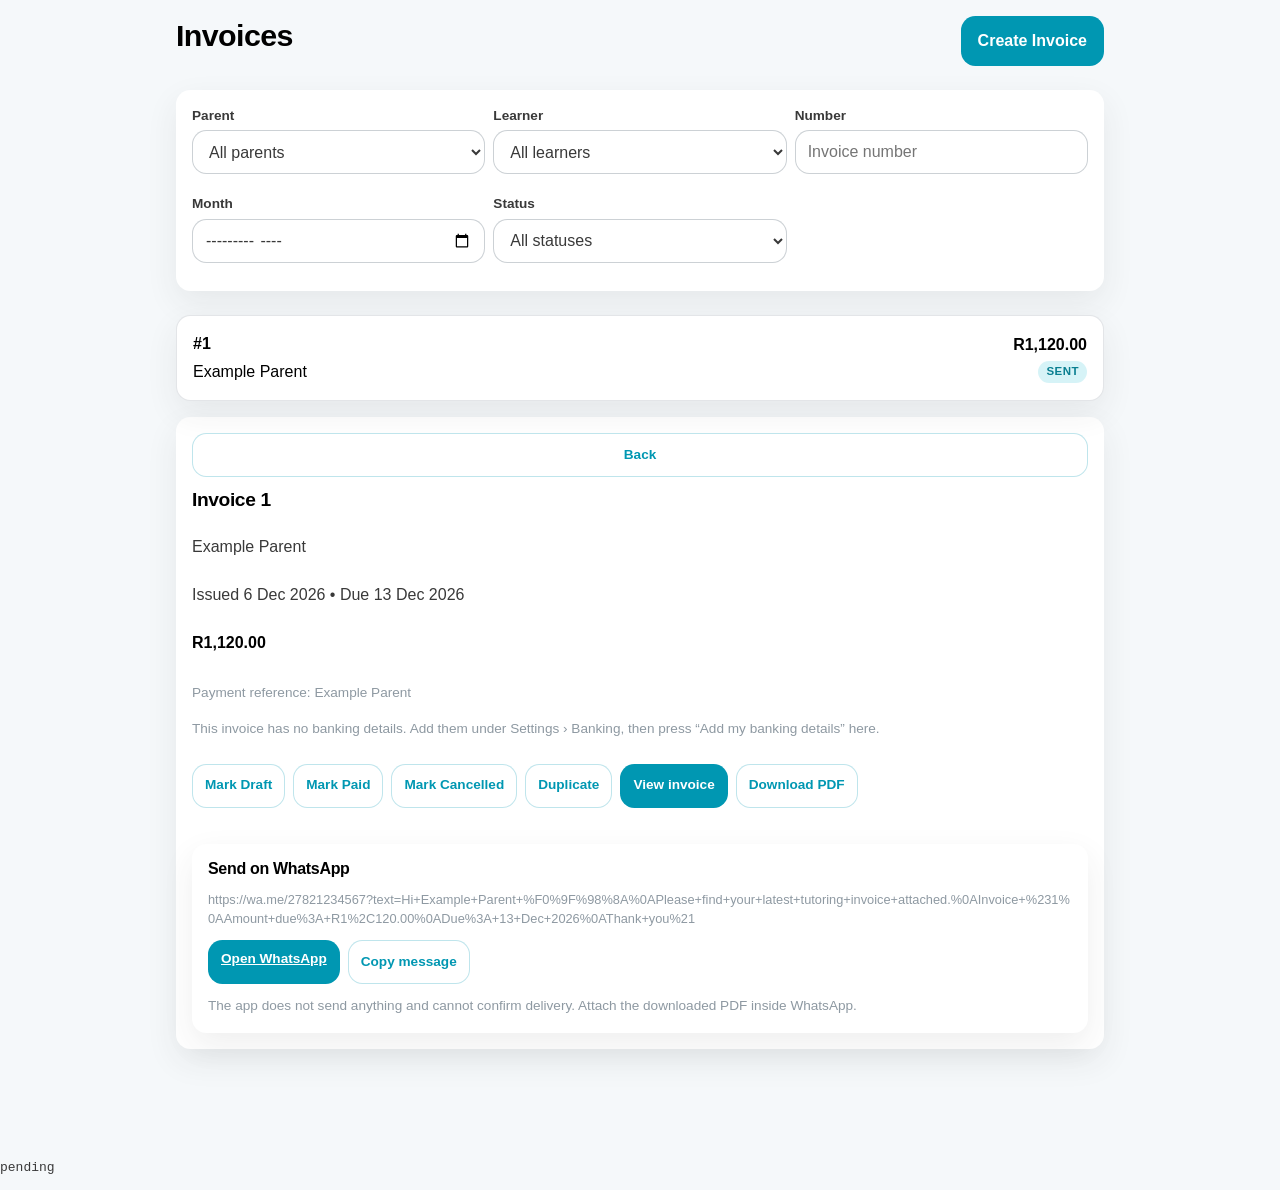
==== tests/owner_ui.html @ 09579c58 "Fix the five defects the owner reported on a live invoice - #ERROR! under a parent's name: write cel" ====
<!DOCTYPE html>
<!-- TEST-ONLY UI driver for the five owner-reported defects. Not part of the
     shipped app. It drives the REAL invoice screen in a real browser against an
     in-memory Google test double and reports PASS/FAIL into the DOM for headless
     Chromium to read. -->
<html lang="en">
<head><meta charset="utf-8" /><link rel="stylesheet" href="../assets/css/app.css" /></head>
<body>
  <div id="app"></div>
  <pre id="out">pending</pre>
  <script src="../lib/pdf-lib.min.js"></script>
  <script type="module">
    import { state } from "../assets/js/app.js";
    import { Store, MemoryBackend } from "../assets/js/store.js";
    import * as S from "../assets/js/service.js";
    import * as I from "../assets/js/invoicing.js";
    import { renderInvoiceNew } from "../assets/js/screens/invoice_new.js";
    import { renderInvoices } from "../assets/js/screens/invoices.js";

    const lines = [];
    let pass = 0, fail = 0;
    const ok = (name, cond, detail = "") => {
      if (cond) { pass++; lines.push("ok   " + name); }
      else { fail++; lines.push("FAIL " + name + " " + detail); }
    };
    const el = (tag, cls) => { const n = document.createElement(tag); if (cls) n.className = cls; return n; };
    const text = (root) => root.textContent || "";
    const buttons = (root) => [...root.querySelectorAll("button")];
    const byText = (root, t) => buttons(root).find((b) => (b.textContent || "").trim() === t);
    const tick = () => new Promise((r) => setTimeout(r, 60));

    // Unambiguous field lookup: every line-row control carries an aria-label.
    const byLabel = (root, label) => root.querySelector(`[aria-label="${label}"]`);
    const typeIn = (node, v) => { node.value = v; node.dispatchEvent(new Event("input", { bubbles: true })); };

    async function render(fn) {
      const app = document.getElementById("app");
      app.replaceChildren();
      const main = el("main", "app-main");
      app.appendChild(main);
      await fn(main, { navigate() {}, refresh() {} });
      return main;
    }

    // Drive step 1: type a parent's name and pick it from the type-ahead.
    async function pickParent(main, name) {
      const search = main.querySelector('input[type="search"]');
      search.value = name;
      search.dispatchEvent(new Event("input", { bubbles: true }));
      await tick();
      const pick = [...main.querySelectorAll(".typeahead-item")]
        .find((n) => (n.textContent || "").includes(name));
      pick.click();
      await tick();
      return pick;
    }

    async function next(main) {
      byText(main, "Next").click();
      await tick();
    }

    (async () => {
      try {
        // localStorage is shared across runs in this browser profile, so a stale
        // draft from an earlier test would be a false pass. Clear it up front.
        localStorage.clear();

        const store = new Store(new MemoryBackend());
        await store.open(); await store.bootstrapIfEmpty();
        state.store = store; state.user = { name: "Test", email: "t@example.com" }; state.ready = true;
        await S.saveParent(store, { name: "Example Parent", surname: "", whatsapp: "+27821234567" });
        await store.reload();

        // ===================================================================
        // 5. Typed work is NOT lost when moving between steps
        // ===================================================================
        lines.push("-- step 2 work survives a trip back to step 1 and forward again --");
        const main = await render(renderInvoiceNew);
        await pickParent(main, "Example Parent");
        await next(main);

        // Type a rate and hours on step 2. The rate box is prefilled from the
        // rate type, so it is overwritten here to prove the typed value is used.
        const rateInput = byLabel(main, "Rate for line 1");
        const hoursInput = byLabel(main, "Hours for line 1");
        ok("a rate box exists to type into", Boolean(rateInput));
        ok("the rate box is prefilled from the rate type", rateInput.value === "240.00", rateInput.value);
        typeIn(rateInput, "280");
        typeIn(hoursInput, "4");
        await tick();
        ok("the live line total updates to R1,120.00",
          text(main.querySelector(".line-total")).includes("1,120.00"), text(main.querySelector(".line-total")));
        ok("the grand total updates to R1,120.00",
          text(main.querySelector(".grand-total")).includes("1,120.00"), text(main.querySelector(".grand-total")));

        // Go BACK to step 1, then FORWARD again. This is the exact action that
        // used to wipe everything and leave "Line 1: enter a rate".
        byText(main, "Back").click();
        await tick();
        ok("step 1 is shown after Back", text(main).includes("Who is it for?"));
        await next(main);

        ok("the rate typed on step 2 survived the round trip",
          byLabel(main, "Rate for line 1").value === "280", byLabel(main, "Rate for line 1").value);
        ok("the hours typed on step 2 survived the round trip",
          byLabel(main, "Hours for line 1").value === "4", byLabel(main, "Hours for line 1").value);
        ok("the grand total still reads R1,120.00",
          text(main.querySelector(".grand-total")).includes("1,120.00"), text(main.querySelector(".grand-total")));

        // A full page reload must also keep the work (draft in localStorage).
        const raw = localStorage.getItem("ctt_invoice_draft");
        ok("the draft is written to localStorage", Boolean(raw) && raw.includes("280"), String(raw).slice(0, 120));
        const again = await render(renderInvoiceNew);
        ok("reopening the screen restores the step", text(again).includes("Rate and hours"), text(again).slice(0, 80));
        ok("reopening the screen restores the typed rate",
          byLabel(again, "Rate for line 1").value === "280", byLabel(again, "Rate for line 1").value);
        ok("reopening the screen restores the typed hours",
          byLabel(again, "Hours for line 1").value === "4", byLabel(again, "Hours for line 1").value);

        // ===================================================================
        // 5b. The error message is actionable
        // ===================================================================
        lines.push("-- a missing rate is reported on the field, not as 'Line 1: enter a rate' --");
        localStorage.clear();
        const blank = await render(renderInvoiceNew);
        await pickParent(blank, "Example Parent");
        await next(blank);
        // Clear BOTH boxes (the rate arrives prefilled) and try to move on.
        typeIn(byLabel(blank, "Rate for line 1"), "");
        typeIn(byLabel(blank, "Hours for line 1"), "");
        byText(blank, "Next").click();
        await tick();
        const msg = text(blank);
        ok("the owner stays on the step holding the problem", text(blank).includes("Rate and hours"));
        ok("the message names the rate box", msg.includes('type the hourly rate in the "Rate" box'), msg.slice(0, 200));
        ok("the message names the hours box", msg.includes('type the number of hours in the "Hours" box'), msg.slice(0, 200));
        ok("the message names the line", msg.includes("Line 1"), msg.slice(0, 200));
        ok("the message is NOT the old bare wording", !/Line 1: enter a rate\s*$/m.test(msg), msg.slice(0, 200));
        ok("the offending row is highlighted", Boolean(blank.querySelector(".line-row.field-error")));
        ok("focus lands on the FIRST offending box (the rate)",
          document.activeElement === byLabel(blank, "Rate for line 1"),
          document.activeElement && document.activeElement.getAttribute("aria-label"));

        // Filling the rate in leaves only the hours complaint, focused there.
        typeIn(byLabel(blank, "Rate for line 1"), "280");
        byText(blank, "Next").click();
        await tick();
        ok("filling the rate clears its complaint",
          !text(blank).includes('type the hourly rate'), text(blank).slice(0, 200));
        ok("focus moves to the remaining offending box (the hours)",
          document.activeElement === byLabel(blank, "Hours for line 1"),
          document.activeElement && document.activeElement.getAttribute("aria-label"));

        typeIn(byLabel(blank, "Hours for line 1"), "4");
        byText(blank, "Next").click();
        await tick();
        ok("with both boxes filled the owner reaches the dates step",
          text(blank).includes("Invoice date"), text(blank).slice(0, 120));

        // ===================================================================
        // 3. The wording is the owner's rate label
        // ===================================================================
        lines.push("-- the line wording is the rate label, not 'High Tuition' --");
        localStorage.clear();
        const wording = await render(renderInvoiceNew);
        await pickParent(wording, "Example Parent");
        await next(wording);
        const sel = wording.querySelector(".rate-select");
        sel.value = "high";
        sel.dispatchEvent(new Event("change", { bubbles: true }));
        await tick();
        // The description is the one text box in the row that is not the rate.
        const desc = byLabel(wording, "Description for line 1");
        ok("the description box defaults to 'High School'", desc.value === "High School", desc.value);
        ok("the rate box refills from the new rate type", byLabel(wording, "Rate for line 1").value === "280.00",
          byLabel(wording, "Rate for line 1").value);
        ok("the words 'High Tuition' appear nowhere on the screen", !text(wording).includes("High Tuition"));

        // ===================================================================
        // 2. Banking details are surfaced
        // ===================================================================
        lines.push("-- banking: the invoice says so, and one click fixes it --");
        const bankStore = new Store(new MemoryBackend());
        await bankStore.open(); await bankStore.bootstrapIfEmpty();
        state.store = bankStore;
        await S.saveParent(bankStore, { name: "Example Parent", whatsapp: "0821234567" });
        await bankStore.reload();
        const oldInv = await S.createInvoice(bankStore, {
          parentId: 1, lines: [{ service: "high", mode: "hourly", rate: "280", hours: "4" }], status: "Sent",
        });
        await bankStore.reload();
        const listMain = await render(renderInvoices);
        const rowBtn = [...listMain.querySelectorAll("button")].find((b) => (b.textContent || "").includes(String(oldInv.number_text)));
        rowBtn.click();
        await tick();
        ok("an invoice with blank banking says so plainly",
          text(listMain).includes("no banking details") || text(listMain).includes("blank"),
          text(listMain).slice(0, 200));
        ok("it tells the owner where to add them", text(listMain).includes("Settings"));

        // Fill the banking in, then reload the list: the repair button appears.
        await bankStore.saveSettings({ account_holder: "Example Holder", bank_name: "Example Bank", account_number: "1234567890" });
        await bankStore.reload();
        const list2 = await render(renderInvoices);
        [...list2.querySelectorAll("button")].find((b) => (b.textContent || "").includes(String(oldInv.number_text))).click();
        await tick();
        const repair = [...list2.querySelectorAll("button")].find((b) => (b.textContent || "").includes("Add my banking details"));
        ok("a one-click 'Add my banking details' repair is offered", Boolean(repair));
        repair.click();
        await tick();
        await bankStore.reload();
        const fixed = bankStore.invoices.find((i) => String(i.invoice_id) === String(oldInv.invoice_id));
        ok("the repair copies the bank name onto the invoice", fixed.snap_bank_name === "Example Bank", fixed.snap_bank_name);
        ok("the repair copies the account holder", fixed.snap_bank_account_holder === "Example Holder");
        ok("the repair leaves the total alone", Number(fixed.total_cents) === 112000, String(fixed.total_cents));

        // ===================================================================
        // 1. No '#ERROR!' reaches the screen
        // ===================================================================
        lines.push("-- a stored Sheets error literal is never rendered --");
        const errStore = new Store(new MemoryBackend());
        await errStore.open(); await errStore.bootstrapIfEmpty();
        await S.saveParent(errStore, { name: "Example Parent", whatsapp: "#ERROR!" });
        await errStore.reload();
        ok("the error literal is neutralised on read", errStore.parents[0].whatsapp === "",
          JSON.stringify(errStore.parents[0].whatsapp));
        state.store = errStore;
        const parentsMain = await render((await import("../assets/js/screens/parents.js")).renderParents);
        ok("no '#ERROR!' anywhere on the parents screen", !text(parentsMain).includes("#ERROR"),
          text(parentsMain).slice(0, 200));

        document.getElementById("out").textContent = lines.join("\n") + `\n\nOWNER_UI checks: ${pass} passed, ${fail} failed\nOWNER_UI: ${fail === 0 ? "PASS" : "FAIL"}`;
        document.title = fail === 0 ? "PASS" : "FAIL";
      } catch (err) {
        document.getElementById("out").textContent = lines.join("\n") + "\nHARNESS ERROR: " + (err && err.stack || err);
        document.title = "FAIL";
      }
    })();
  </script>
</body>
</html>
---- assets/css/app.css ----
/* Chloe's Travelling Tutors — invoice app stylesheet.
   Mobile-first (iPhone-primary): designed at ~390px, then wider. Uses the real
   CTT brand palette and a consistent spacing/type scale. */

:root {
  --ctt-blue: #0097b2;
  --ctt-black: #000000;
  --ctt-dark-grey: #393939;
  --ctt-soft-grey: #8e99a2;
  --ctt-light-bg: #f5f8fa;
  --ctt-teal-light: #47d3e5;
  --ctt-teal-mid: #1ebdd1;
  --ctt-white: #ffffff;
  --ctt-border: rgba(0, 151, 178, 0.25);
  --ctt-danger: #b3261e;

  --space-1: 0.25rem;
  --space-2: 0.5rem;
  --space-3: 0.75rem;
  --space-4: 1rem;
  --space-5: 1.5rem;
  --space-6: 2rem;
  --space-7: 3rem;

  --radius: 0.9rem;
  --radius-lg: 1.25rem;
  --tap: 44px;
  --shadow: 0 0.75rem 2rem rgba(57, 57, 57, 0.08);
  --font: -apple-system, BlinkMacSystemFont, "Segoe UI", Roboto, "Helvetica Neue", Arial, sans-serif;
}

* { box-sizing: border-box; }

html { scroll-behavior: smooth; -webkit-text-size-adjust: 100%; }

body {
  margin: 0;
  font-family: var(--font);
  color: var(--ctt-dark-grey);
  background: var(--ctt-light-bg);
  line-height: 1.5;
}

h1, h2, h3 {
  color: var(--ctt-black);
  font-weight: 800;
  letter-spacing: -0.02em;
  line-height: 1.15;
  margin: 0 0 var(--space-3) 0;
}
h1 { font-size: 1.6rem; }
h2 { font-size: 1.2rem; }
h3 { font-size: 1rem; }
p { margin: 0 0 var(--space-3) 0; }

.help { color: var(--ctt-soft-grey); font-size: 0.85rem; margin: var(--space-1) 0 0 0; }
.hidden { display: none !important; }
.error-text { color: var(--ctt-danger); font-weight: 700; }

/* ---- header --------------------------------------------------------- */
.app-header {
  position: sticky;
  top: 0;
  z-index: 50;
  background: var(--ctt-white);
  border-bottom: 1px solid rgba(142, 153, 162, 0.25);
}
.header-inner {
  max-width: 60rem;
  margin: 0 auto;
  padding: var(--space-3) var(--space-4);
  display: flex;
  align-items: center;
  gap: var(--space-3);
}
.brand-logo { height: 40px; width: auto; }
.brand-text { line-height: 1.05; flex: 1 1 auto; }
.brand-text strong { display: block; font-size: 0.72rem; text-transform: uppercase; letter-spacing: 0.08em; color: var(--ctt-black); }
.brand-text span { display: block; font-size: 1.05rem; font-weight: 800; color: var(--ctt-blue); }
.header-right { margin-left: auto; }

/* ---- layout --------------------------------------------------------- */
.app-main {
  max-width: 60rem;
  margin: 0 auto;
  padding: var(--space-4);
  padding-bottom: 6rem;
}
.screen { display: grid; gap: var(--space-5); min-width: 0; }
.screen > * { min-width: 0; }
.screen-head { display: flex; align-items: center; justify-content: space-between; gap: var(--space-3); }
.gate { display: flex; align-items: center; justify-content: center; min-height: 70vh; }
.gate-card { background: var(--ctt-white); border-radius: var(--radius-lg); padding: var(--space-6); box-shadow: var(--shadow); max-width: 30rem; text-align: center; }
.loading { padding: var(--space-6); text-align: center; color: var(--ctt-soft-grey); }

/* ---- buttons -------------------------------------------------------- */
.btn {
  min-height: var(--tap);
  padding: var(--space-3) var(--space-4);
  border-radius: var(--radius);
  border: 1px solid transparent;
  font: inherit;
  font-weight: 700;
  cursor: pointer;
  transition: background 0.15s ease, transform 0.05s ease, box-shadow 0.15s ease;
}
.btn:active { transform: translateY(1px); }
.btn:focus-visible { outline: 3px solid var(--ctt-teal-mid); outline-offset: 2px; }
.btn.primary { background: var(--ctt-blue); color: var(--ctt-white); }
.btn.primary:hover { background: #007f96; }
.btn.secondary { background: var(--ctt-white); color: var(--ctt-blue); border-color: var(--ctt-border); }
.btn.secondary:hover { background: rgba(0, 151, 178, 0.08); }
.btn.danger { background: var(--ctt-danger); color: var(--ctt-white); }
.btn.danger:hover { filter: brightness(1.05); }
.btn.small { min-height: 44px; padding: var(--space-2) var(--space-3); font-size: 0.85rem; }
.btn.large { min-height: 52px; padding: var(--space-4) var(--space-5); font-size: 1.05rem; width: 100%; }

/* ---- create invoice CTA (first, largest element) -------------------- */
.create-invoice-cta {
  width: 100%;
  min-height: 76px;
  display: flex;
  align-items: center;
  justify-content: center;
  gap: var(--space-3);
  font-size: 1.25rem;
  font-weight: 800;
  color: var(--ctt-white);
  background: var(--ctt-blue);
  border: none;
  border-radius: var(--radius-lg);
  box-shadow: var(--shadow);
  cursor: pointer;
}
.create-invoice-cta:active { transform: translateY(1px); }
.cta-plus { font-size: 1.8rem; line-height: 1; }

/* ---- dashboard stats ------------------------------------------------ */
.stat-grid { display: grid; grid-template-columns: 1fr 1fr; gap: var(--space-3); }
.stat { background: var(--ctt-white); border-radius: var(--radius); padding: var(--space-4); box-shadow: var(--shadow); display: grid; gap: var(--space-1); }
.stat-value { font-size: 1.25rem; font-weight: 800; color: var(--ctt-black); }
.stat-label { font-size: 0.78rem; color: var(--ctt-soft-grey); text-transform: uppercase; letter-spacing: 0.05em; }
.quick-links { display: grid; grid-template-columns: 1fr 1fr; gap: var(--space-3); }
.quick-link { min-height: var(--tap); padding: var(--space-3); border-radius: var(--radius); border: 1px solid var(--ctt-border); background: var(--ctt-white); font: inherit; font-weight: 700; color: var(--ctt-dark-grey); cursor: pointer; }
.quick-link:hover { color: var(--ctt-blue); background: rgba(0, 151, 178, 0.06); }

/* ---- forms ---------------------------------------------------------- */
.field { display: grid; gap: var(--space-1); margin-bottom: var(--space-3); }
.field label { font-weight: 700; font-size: 0.85rem; color: var(--ctt-dark-grey); }
input, select, textarea {
  min-height: var(--tap);
  padding: var(--space-2) var(--space-3);
  border: 1px solid rgba(142, 153, 162, 0.45);
  border-radius: var(--radius);
  font: inherit;
  background: var(--ctt-white);
  color: var(--ctt-dark-grey);
  width: 100%;
}
input:focus-visible, select:focus-visible, textarea:focus-visible { outline: 3px solid var(--ctt-teal-mid); outline-offset: 1px; border-color: var(--ctt-blue); }
input[type="checkbox"] { width: auto; min-height: auto; height: 24px; width: 24px; accent-color: var(--ctt-blue); }
textarea { min-height: 90px; }
.filter-grid { display: grid; grid-template-columns: 1fr; gap: var(--space-2); background: var(--ctt-white); padding: var(--space-4); border-radius: var(--radius); box-shadow: var(--shadow); }
.filter-grid.two { grid-template-columns: 1fr; }

/* ---- new invoice steps ---------------------------------------------- */
.invoice-form { display: grid; gap: var(--space-4); min-width: 0; }
.invoice-form > * { min-width: 0; }
.invoice-form .step-panel, .step-tabs, .line-row { max-width: 100%; }
.step-tabs { display: flex; flex-wrap: wrap; gap: var(--space-2); padding-bottom: var(--space-1); min-width: 0; }
.step-tab { display: flex; align-items: center; gap: var(--space-2); border: 1px solid var(--ctt-border); background: var(--ctt-white); border-radius: 999px; padding: var(--space-2) var(--space-3); font: inherit; font-weight: 700; color: var(--ctt-soft-grey); white-space: nowrap; min-height: var(--tap); cursor: pointer; }
.step-tab.active { color: var(--ctt-white); background: var(--ctt-blue); border-color: var(--ctt-blue); }
.step-num { display: inline-flex; align-items: center; justify-content: center; width: 22px; height: 22px; border-radius: 50%; background: rgba(255, 255, 255, 0.25); font-size: 0.8rem; }
.step-panel { min-width: 0; overflow-wrap: anywhere; background: var(--ctt-white); padding: var(--space-5); border-radius: var(--radius-lg); box-shadow: var(--shadow); }
.step-actions { display: grid; gap: var(--space-3); margin-top: var(--space-4); }
.typeahead { display: grid; gap: var(--space-2); margin-top: var(--space-2); }
.typeahead-item { display: flex; justify-content: space-between; gap: var(--space-3); min-height: var(--tap); padding: var(--space-3); border: 1px solid var(--ctt-border); border-radius: var(--radius); background: var(--ctt-white); font: inherit; text-align: left; cursor: pointer; }
.typeahead-item:hover { background: rgba(0, 151, 178, 0.06); }
.typeahead-item.new { color: var(--ctt-blue); font-weight: 700; border-style: dashed; }
.parent-details { margin-top: var(--space-3); }
.picked { font-weight: 700; color: var(--ctt-black); }
.line-row { border: 1px solid rgba(142, 153, 162, 0.3); border-radius: var(--radius); padding: var(--space-4); margin-bottom: var(--space-3); }
.line-grid { display: grid; grid-template-columns: 1fr; gap: var(--space-2); }
.line-foot { display: flex; align-items: center; justify-content: space-between; gap: var(--space-3); margin-top: var(--space-2); }
.line-total { font-weight: 800; color: var(--ctt-black); }
.invoice-preview { display: flex; align-items: center; justify-content: space-between; background: var(--ctt-light-bg); border-radius: var(--radius); padding: var(--space-4); margin-top: var(--space-3); font-weight: 700; }
.grand-total { font-size: 1.4rem; font-weight: 800; color: var(--ctt-blue); }

/* ---- lists ---------------------------------------------------------- */
.invoice-list, .parent-list, .rate-list { display: grid; gap: var(--space-3); }
.invoice-row { display: flex; align-items: center; justify-content: space-between; gap: var(--space-3); text-align: left; min-height: var(--tap); padding: var(--space-4); border-radius: var(--radius); border: 1px solid rgba(142, 153, 162, 0.25); background: var(--ctt-white); box-shadow: var(--shadow); font: inherit; cursor: pointer; }
.invoice-row:hover { border-color: var(--ctt-blue); }
.inv-main { display: grid; gap: var(--space-1); }
.inv-side { display: grid; justify-items: end; gap: var(--space-1); }
.inv-amount { font-weight: 800; color: var(--ctt-black); }
.badge { font-size: 0.72rem; font-weight: 800; padding: 0.15rem 0.5rem; border-radius: 999px; background: var(--ctt-light-bg); color: var(--ctt-dark-grey); text-transform: uppercase; letter-spacing: 0.04em; }
.status-paid { background: rgba(0, 151, 178, 0.15); color: #007f96; }
.status-sent { background: rgba(30, 189, 209, 0.18); color: #0a7f91; }
.status-overdue, .status-cancelled { background: rgba(179, 38, 30, 0.12); color: var(--ctt-danger); }
.status-draft { background: var(--ctt-light-bg); color: var(--ctt-soft-grey); }

.parent-card, .rate-card, .settings-card, .detail-panel, .whatsapp-block { background: var(--ctt-white); border-radius: var(--radius); padding: var(--space-4); box-shadow: var(--shadow); }
.parent-head { display: flex; justify-content: space-between; gap: var(--space-3); }
.learner-row { display: flex; align-items: center; gap: var(--space-2); flex-wrap: wrap; padding: var(--space-2) 0; border-bottom: 1px solid rgba(142, 153, 162, 0.2); }
.detail-actions { display: flex; flex-wrap: wrap; gap: var(--space-2); margin: var(--space-3) 0; }
.detail-panel { margin-top: var(--space-4); display: grid; gap: var(--space-3); }
.whatsapp-block { margin-top: var(--space-3); }
.wa-url { word-break: break-all; font-size: 0.8rem; color: var(--ctt-soft-grey); }
.rate-grid, .settings-card .field:last-of-type { margin-bottom: var(--space-2); }
.empty { text-align: center; padding: var(--space-6); background: var(--ctt-white); border: 2px dashed var(--ctt-border); border-radius: var(--radius-lg); }

/* ---- bottom navigation --------------------------------------------- */
.bottom-nav {
  position: fixed;
  left: 0; right: 0; bottom: 0;
  z-index: 60;
  display: flex;
  background: var(--ctt-white);
  border-top: 1px solid rgba(142, 153, 162, 0.25);
  padding-bottom: env(safe-area-inset-bottom, 0);
}
.nav-item { flex: 1 1 0; min-height: var(--tap); display: grid; place-items: center; gap: 0.1rem; border: none; background: none; font: inherit; font-size: 0.7rem; font-weight: 700; color: var(--ctt-soft-grey); cursor: pointer; padding: var(--space-2) 0; }
.nav-item.active { color: var(--ctt-blue); }
.nav-item:focus-visible, .quick-link:focus-visible, .invoice-row:focus-visible,
.typeahead-item:focus-visible, .step-tab:focus-visible, .create-invoice-cta:focus-visible { outline: 3px solid var(--ctt-teal-mid); outline-offset: 2px; }
.quick-link:active, .invoice-row:active, .nav-item:active { background: rgba(0, 151, 178, 0.1); }
.nav-icon { display: inline-flex; align-items: center; justify-content: center; width: 26px; height: 26px; border-radius: 50%; background: rgba(0, 151, 178, 0.12); color: var(--ctt-blue); font-weight: 800; }
.nav-label { line-height: 1; }

/* ---- dialogs / toast ------------------------------------------------ */
dialog.app-dialog { border: none; border-radius: var(--radius-lg); padding: var(--space-5); max-width: 26rem; width: calc(100% - 2rem); box-shadow: 0 1rem 3rem rgba(0,0,0,0.25); }
dialog.app-dialog::backdrop { background: rgba(0, 0, 0, 0.4); }
.dialog-actions { display: flex; gap: var(--space-3); justify-content: flex-end; margin-top: var(--space-4); }
.toast { position: fixed; left: var(--space-4); right: var(--space-4); bottom: 84px; z-index: 100; padding: var(--space-3) var(--space-4); border-radius: var(--radius); background: var(--ctt-dark-grey); color: var(--ctt-white); font-weight: 700; text-align: center; transform: translateY(20px); opacity: 0; pointer-events: none; transition: opacity 0.2s ease, transform 0.2s ease; }
.toast.visible { opacity: 1; transform: translateY(0); }
.toast-success { background: var(--ctt-blue); }
.toast-error { background: var(--ctt-danger); }
.error-box { background: rgba(179, 38, 30, 0.08); border: 1px solid var(--ctt-danger); color: var(--ctt-danger); padding: var(--space-4); border-radius: var(--radius); font-weight: 700; }
ul.error-box { margin: 0; padding-left: var(--space-5); }
ul.error-box li { margin: var(--space-1) 0; }
/* Marks the exact line row a validation message refers to. */
.line-row.field-error { border-color: var(--ctt-danger); box-shadow: 0 0 0 2px rgba(179, 38, 30, 0.18); }

/* ---- document viewer ------------------------------------------------- */
body.viewer-open { overflow: hidden; }
.viewer-overlay { position: fixed; inset: 0; z-index: 200; background: rgba(0, 0, 0, 0.6); display: grid; grid-template-rows: auto 1fr; }
.viewer-bar { display: flex; align-items: center; gap: var(--space-3); padding: var(--space-3) var(--space-4); background: var(--ctt-white); border-bottom: 1px solid rgba(142, 153, 162, 0.25); padding-top: max(var(--space-3), env(safe-area-inset-top, 0)); }
.viewer-name { flex: 1 1 auto; min-width: 0; overflow: hidden; text-overflow: ellipsis; white-space: nowrap; font-weight: 700; font-size: 0.85rem; }
.viewer-frame { width: 100%; height: 100%; border: 0; background: var(--ctt-white); }

/* ---- wider screens -------------------------------------------------- */
@media (min-width: 640px) {
  h1 { font-size: 1.9rem; }
  .stat-grid { grid-template-columns: repeat(3, 1fr); }
  .filter-grid { grid-template-columns: repeat(3, 1fr); }
  .filter-grid.two { grid-template-columns: 2fr 1fr; }
  .line-grid { grid-template-columns: 2fr 1fr 1.4fr 1fr; align-items: end; }
  .step-actions { grid-template-columns: auto auto; justify-content: end; }
  .quick-links { grid-template-columns: repeat(4, 1fr); }
}
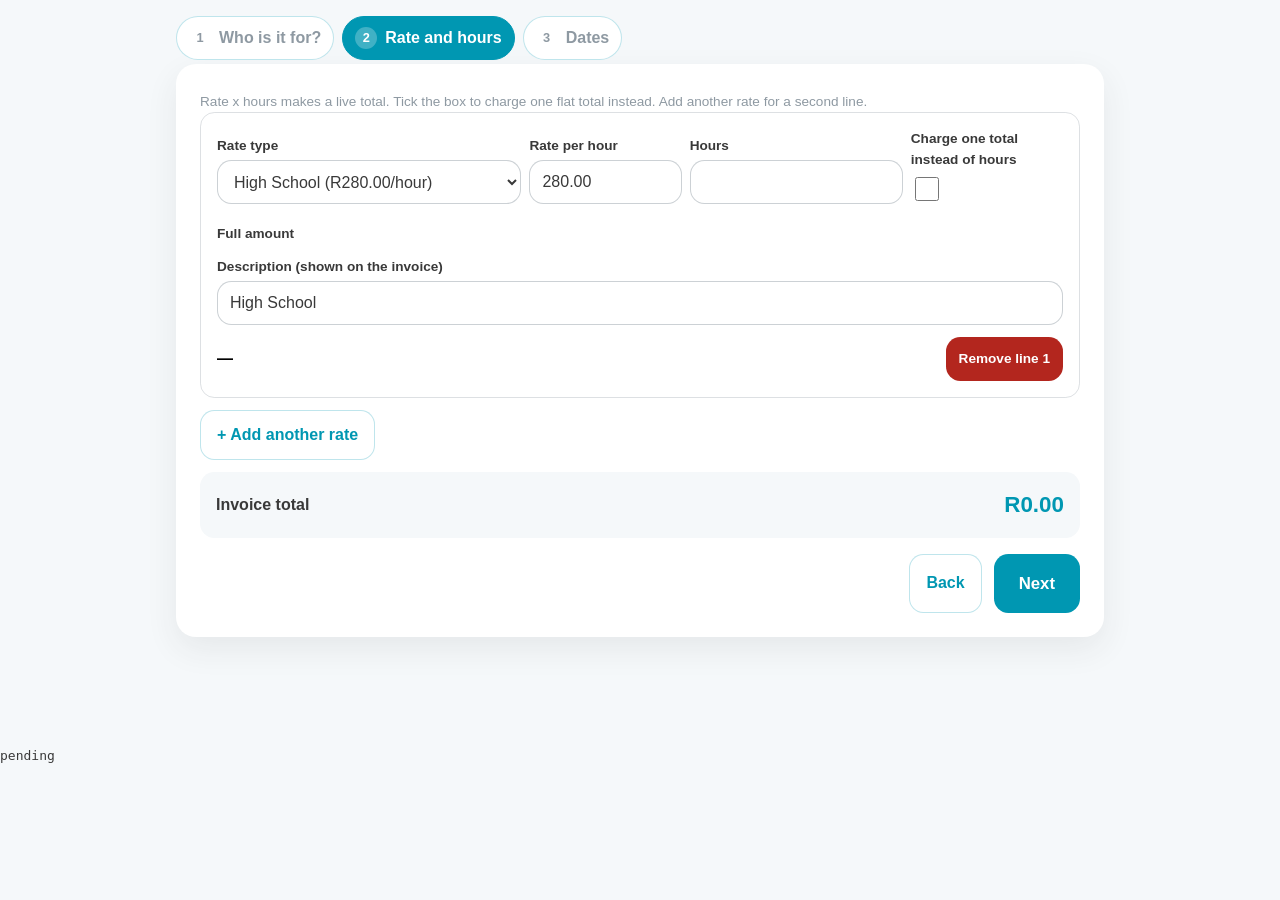
==== commit f6f8a458: "Accept a comma or a dot as the decimal separator for hours and amounts Typing "6,5" hours silently b" ====
--- a/tests/owner_ui.html
+++ b/tests/owner_ui.html
@@ -16,6 +16,7 @@
     import * as I from "../assets/js/invoicing.js";
     import { renderInvoiceNew } from "../assets/js/screens/invoice_new.js";
     import { renderInvoices } from "../assets/js/screens/invoices.js";
+    import { renderSettings } from "../assets/js/screens/settings.js";
 
     const lines = [];
     let pass = 0, fail = 0;
@@ -199,9 +200,27 @@
           text(listMain).slice(0, 200));
         ok("it tells the owner where to add them", text(listMain).includes("Settings"));
 
-        // Fill the banking in, then reload the list: the repair button appears.
-        await bankStore.saveSettings({ account_holder: "Example Holder", bank_name: "Example Bank", account_number: "1234567890" });
+        // Fill the banking in through the REAL Settings form (not the API), so
+        // the test covers the path the owner actually uses.
+        const settingsMain = await render(renderSettings);
+        const bankCard = [...settingsMain.querySelectorAll(".settings-card")]
+          .find((c) => text(c).includes("Banking"));
+        ok("Settings has a Banking card", Boolean(bankCard));
+        const bankInputs = [...bankCard.querySelectorAll("input")];
+        ok("the Banking card has all six fields", bankInputs.length === 6, String(bankInputs.length));
+        const bankValues = ["Example Holder", "Cheque", "Example Bank", "679000", "1234567890", "EXAMZAJJ"];
+        bankInputs.forEach((inp, i) => { inp.value = bankValues[i]; });
+        byText(bankCard, "Save").click();
+        await tick();
         await bankStore.reload();
+        ok("saving the Banking card stores the bank name", bankStore.settings.bank_name === "Example Bank",
+          bankStore.settings.bank_name);
+        ok("saving the Banking card stores the account number",
+          bankStore.settings.account_number === "1234567890", bankStore.settings.account_number);
+        ok("saving the Banking card stores the SWIFT code", bankStore.settings.swift_bic === "EXAMZAJJ",
+          bankStore.settings.swift_bic);
+
+        // Reload the invoice list: the repair button now appears.
         const list2 = await render(renderInvoices);
         [...list2.querySelectorAll("button")].find((b) => (b.textContent || "").includes(String(oldInv.number_text))).click();
         await tick();
@@ -213,7 +232,52 @@
         const fixed = bankStore.invoices.find((i) => String(i.invoice_id) === String(oldInv.invoice_id));
         ok("the repair copies the bank name onto the invoice", fixed.snap_bank_name === "Example Bank", fixed.snap_bank_name);
         ok("the repair copies the account holder", fixed.snap_bank_account_holder === "Example Holder");
+        ok("the repair copies the SWIFT code", fixed.snap_bank_swift === "EXAMZAJJ", fixed.snap_bank_swift);
         ok("the repair leaves the total alone", Number(fixed.total_cents) === 112000, String(fixed.total_cents));
+
+        // ===================================================================
+        // 0. A comma works as the decimal separator on the real invoice screen
+        // ===================================================================
+        // The defect this guards: typing "6,5" hours silently produced 65 hours,
+        // because "," was stripped as noise. The owner types on a South African
+        // keyboard where "," is the decimal key, so this must work end to end on
+        // the screen they actually use, not just in the parser.
+        lines.push("-- a comma works as the decimal point on the real screen --");
+        state.store = store;
+        localStorage.clear();
+        const commaMain = await render(renderInvoiceNew);
+        await pickParent(commaMain, "Example Parent");
+        await next(commaMain);
+        typeIn(byLabel(commaMain, "Rate for line 1"), "280,00");
+        typeIn(byLabel(commaMain, "Hours for line 1"), "2,5");
+        await tick();
+        ok("2,5 hours at R280,00 shows R700.00 on the line",
+          text(commaMain.querySelector(".line-total")).includes("700.00"),
+          text(commaMain.querySelector(".line-total")));
+        ok("the grand total reads R700.00",
+          text(commaMain.querySelector(".grand-total")).includes("700.00"),
+          text(commaMain.querySelector(".grand-total")));
+        ok("a comma value is accepted, not silently dropped",
+          !text(commaMain).includes("enter a rate") && !text(commaMain).includes("\u2014"),
+          text(commaMain).slice(0, 200));
+
+        // A dot must keep working for anyone who types it that way.
+        typeIn(byLabel(commaMain, "Hours for line 1"), "2.5");
+        await tick();
+        ok("a dot still gives the same R700.00",
+          text(commaMain.querySelector(".line-total")).includes("700.00"),
+          text(commaMain.querySelector(".line-total")));
+
+        // A full amount typed with a comma, in flat mode.
+        const flatToggle = byLabel(commaMain, "Charge one total for line 1");
+        flatToggle.checked = true;
+        flatToggle.dispatchEvent(new Event("change", { bubbles: true }));
+        await tick();
+        typeIn(byLabel(commaMain, "Full amount for line 1"), "1 500,50");
+        await tick();
+        ok("a flat amount of '1 500,50' reads as R1,500.50",
+          text(commaMain.querySelector(".line-total")).includes("1,500.50"),
+          text(commaMain.querySelector(".line-total")));
 
         // ===================================================================
         // 1. No '#ERROR!' reaches the screen
--- a/assets/css/app.css
+++ b/assets/css/app.css
@@ -92,6 +92,29 @@
 .gate { display: flex; align-items: center; justify-content: center; min-height: 70vh; }
 .gate-card { background: var(--ctt-white); border-radius: var(--radius-lg); padding: var(--space-6); box-shadow: var(--shadow); max-width: 30rem; text-align: center; }
 .loading { padding: var(--space-6); text-align: center; color: var(--ctt-soft-grey); }
+
+/* ---- waiting on Google ---------------------------------------------- */
+/* Shown while a sign-in or the first Drive read is in flight, in place of the
+   sign-in button, so there is never a tappable control that starts a second
+   Google popup on top of the first. */
+.waiting { display: flex; flex-direction: column; align-items: center; gap: var(--space-4); }
+.waiting-label { margin: 0; font-weight: 700; color: var(--ctt-dark-grey); }
+.header-waiting { font-size: 0.85rem; font-weight: 700; color: var(--ctt-soft-grey); }
+.spinner {
+  width: 2.25rem;
+  height: 2.25rem;
+  border-radius: 50%;
+  border: 3px solid var(--ctt-border);
+  border-top-color: var(--ctt-blue);
+  animation: ctt-spin 0.8s linear infinite;
+}
+@keyframes ctt-spin { to { transform: rotate(360deg); } }
+
+/* Respect a reduced-motion preference: keep the pulse, drop the rotation. */
+@media (prefers-reduced-motion: reduce) {
+  .spinner { animation: ctt-pulse 1.6s ease-in-out infinite; }
+  @keyframes ctt-pulse { 50% { opacity: 0.35; } }
+}
 
 /* ---- buttons -------------------------------------------------------- */
 .btn {
